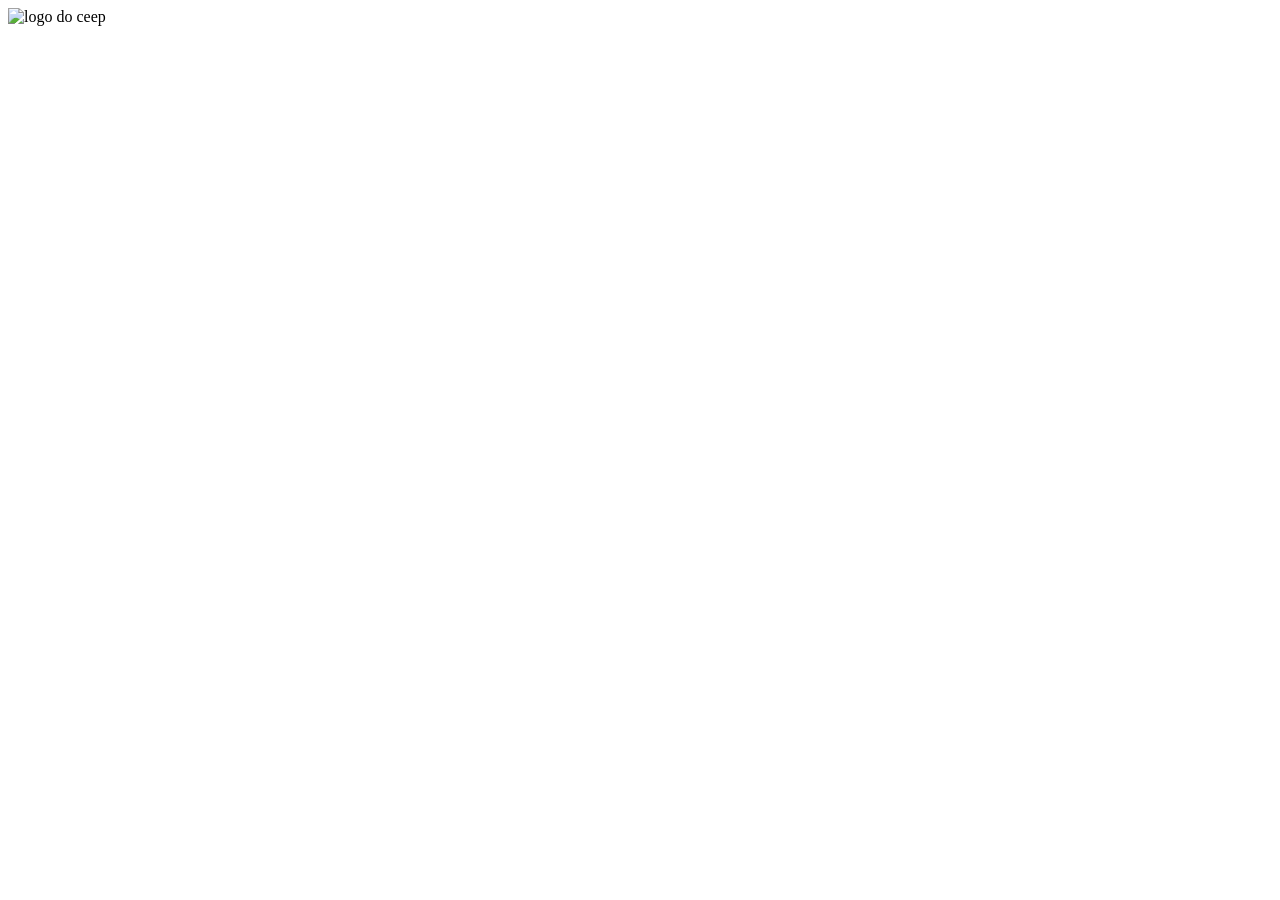
==== index.html @ e659c6b1 "primeira versão" ====
<!DOCTYPE html>
<html lang="en">
<head>
    <meta charset="UTF-8">
    <meta name="viewport" content="width=device-width, initial-scale=1.0">
    <title>Curso De Sistemas</title>
    <link rel="stylesheet" href="style.css">
</head>
<body>
   <header>
        <img src="" alt="logo do ceep">
        <h1></h1>
   </header>
   <main>
    
   </main>
</body>
</html>
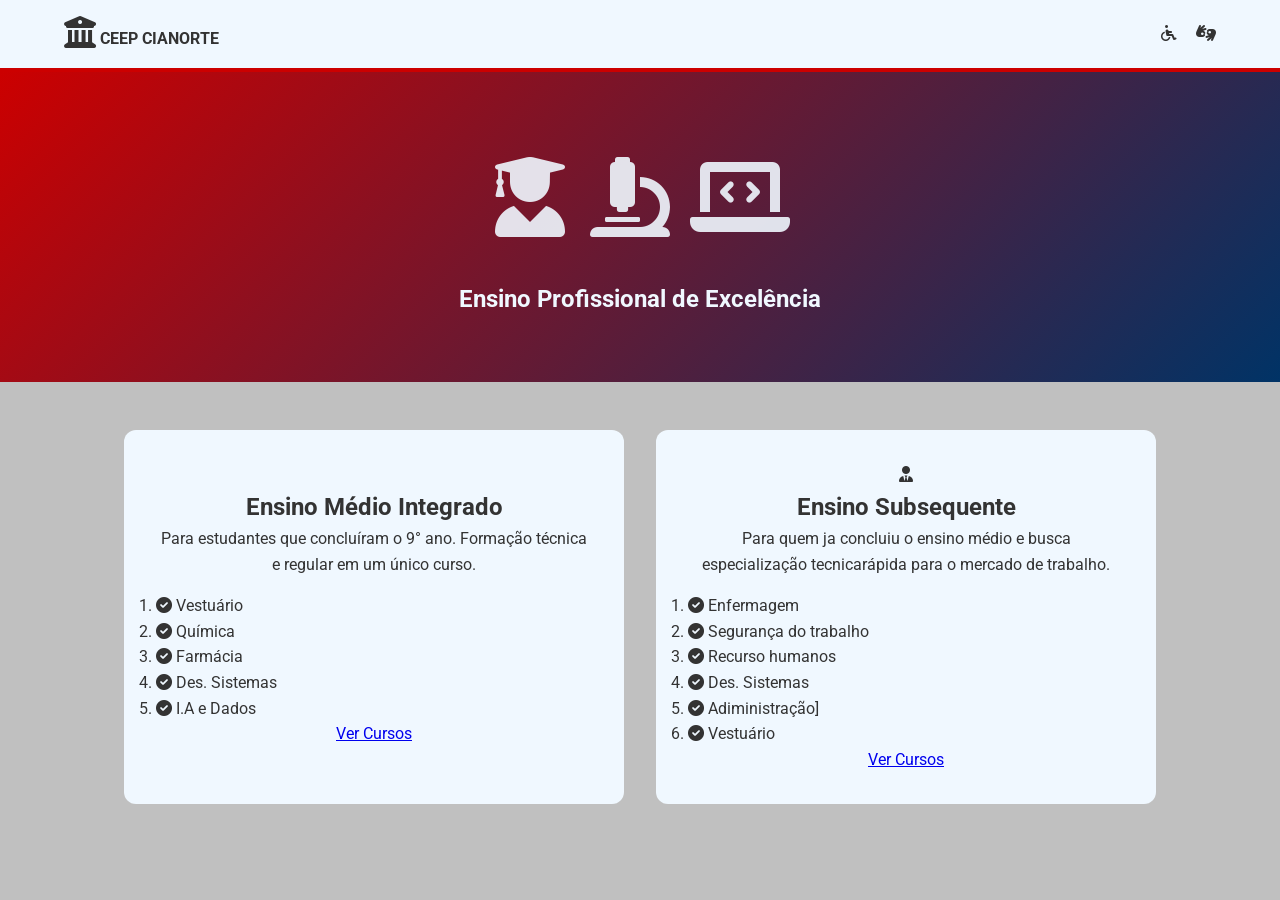
==== commit 4633771a: "Add files via upload" ====
--- a/index.html
+++ b/index.html
@@ -1,18 +1,142 @@
 <!DOCTYPE html>
-<html lang="en">
+<!--1° - trocar a linguagem-->
+<html lang="pt-br">
+
 <head>
     <meta charset="UTF-8">
     <meta name="viewport" content="width=device-width, initial-scale=1.0">
-    <title>Curso De Sistemas</title>
-    <link rel="stylesheet" href="style.css">
+    <!--2º colocar o nome ceep 2026 no navegador-->
+    <title>CEEP 2026</title>
+    <!--3°link do css, acrescentar ./-->
+    <link rel="stylesheet" href="./style.css">
+    <!--link para icones externos-->
+    <link rel="stylesheet" href="https://cdnjs.cloudflare.com/ajax/libs/font-awesome/6.0.0/css/all.min.css" />
 </head>
+
 <body>
-   <header>
-        <img src="" alt="logo do ceep">
-        <h1></h1>
-   </header>
-   <main>
-    
-   </main>
-</body>
-</html>+    <!--4° inserir as tag's de marcação-->
+    <header>
+        <!--inserindo um classe para estilização do logo-->
+        <div class="logo-container">
+            <i class="fas fa-university fa-2x" style="color: var(--azul-estado)">
+            </i>
+            <strong>CEEP CIANORTE</strong>
+        </div>
+        <nav>
+            <i class="fas fa-wheelchair" title="Acessibilidade" style="margin-right: 15px; cursor:pointer"></i>
+            <i class="fas fa-hands-asl-interpreting" title="Libras" style="cursor: pointer"></i>
+        </nav>
+    </header>
+    <!--Area dividida-->
+    <section class="hero">
+        <div class="hero-ilustration">
+            <i class="fas fa-user-graduate"></i>
+            <i class="fas fa-microscope"></i>
+            <i class="fas fa-laptop-code"></i>
+
+        </div>
+        <h1>Ensino Profissional de Excelência</h1>
+    </section>
+    <!--carregando parte principal-->
+    <main class="container-categorias">
+        <div class="card-categoria">
+            <div class="icon-box">
+                <i class="fas fa-book-read"></i>
+            </div>
+            <h2>Ensino Médio Integrado</h2>
+            <p>
+                Para estudantes que concluíram
+                o 9° ano. Formação técnica e 
+                regular em um único curso.
+            </p>
+            <ul style="list-style: nome; margin-top: 1rem;
+            text-align: left;">
+            <li>
+                <i class="fas fa-check-circle"
+                style="color: var(--azul-estado)">
+                </i>
+                Vestuário
+            </li>
+            <li>
+                <i class="fas fa-check-circle"
+                style="color: var(--azul-estado)">
+                </i>
+                Química
+                
+            </li>
+            <li>
+                <i class="fas fa-check-circle"
+                style="color: var(--azul-estado)">
+                </i>
+                Farmácia
+            </li>
+            <li>
+                <i class="fas fa-check-circle"
+                style="color: var(--azul-estado)">
+                </i>
+                Des. Sistemas
+            </li>
+            <li>
+                <i class="fas fa-check-circle"
+                style="color: var(--azul-estado)">
+                </i>
+                I.A e Dados
+            </li>
+            </ul>
+            <a href="./integrado.html" class="btn">Ver Cursos</a>
+        </div>
+        <div class="card-categoria subsequente">
+            <div class="icon-box">
+                <i class="fas fa-user-tie"></i>
+            </div>
+            <h2>Ensino Subsequente</h2>
+            <p>
+                Para quem ja concluiu o ensino médio e busca especialização 
+                tecnicarápida para o mercado de trabalho.
+            </p>
+            <ul style="list-style: nome; margin-top: 1rem;
+            text-align: left;">
+            <li>
+                <i class="fas fa-check-circle"
+                style="color: var(--verde-estado)">
+                </i>
+                Enfermagem
+            </li>
+            <li>
+                <i class="fas fa-check-circle"
+                style="color: var(--verde-estado)">
+                </i>
+                Segurança do trabalho
+                
+            </li>
+            <li>
+                <i class="fas fa-check-circle"
+                style="color: var(--verde-estado)">
+                </i>
+                Recurso humanos
+            </li>
+            <li>
+                <i class="fas fa-check-circle"
+                style="color: var(--verde-estado)">
+                </i>
+                Des. Sistemas
+            </li>
+            <li>
+                <i class="fas fa-check-circle"
+                style="color: var(--verde-estado)">
+                </i>
+                Adiministração]
+                 </li>
+            <li>
+                <i class="fas fa-check-circle"
+                style="color: var(--verde-estado)">
+                </i>
+               Vestuário
+            </li>
+            </li>
+            </ul>
+            <a href="./subsequente.html" class="btn">Ver Cursos</a>
+        </div>
+    </main>
+
+</body>
--- a/style.css
+++ b/style.css
@@ -0,0 +1,76 @@
+@import url('https://fonts.googleapis.com/css2?family=Roboto:ital,wght@0,100..900;1,100..900&display=swap');
+
+/*Variaáveis de CSS*/
+:root{
+    --vermelho-ceep: #cc0000;
+    --amarelo-ceep: #fcc200;
+    --cinza-claro: #c0c0c0;
+    --branco-ceep: #f0f8ff;
+    --texto: #333;
+}
+
+/*Reset Global*/
+*{
+    margin: 0;
+    padding: 0;
+    box-sizing: border-box;
+}
+
+body{
+    font-family:"Roboto", Arial, Helvetica, sans-serif;
+    background-color: var(--cinza-claro);
+    color: var(--texto);
+    line-height: 1.6;
+}
+/*Cabeçalho*/
+header{
+    background-color: var(--branco-ceep);
+    padding: 1rem 5%;
+    display: flex;
+    justify-content: space-between;
+    align-items: center;
+    border-bottom: 4px solid var(--vermelho-ceep);
+    box-shadow: 0px 2px 5px rgba(0, 0, 0, 0.1);
+}
+
+.logo-container img{
+    height: 60px;
+    margin-right: 15px;
+}
+/*Secao hero - banner principal, com gradiente*/
+.hero{
+    background: linear-gradient(135deg, var(--vermelho-ceep) 0%, #003366 100%);
+    color: var(--branco-ceep);
+    padding: 4rem 5%;
+    text-align: center;
+}
+
+.hero-ilustration{
+    font-size: 5rem;
+    margin-bottom: 1rem;
+    opacity: 0.9;
+}
+/*CONTAINER DE CATEGORIAS*/
+.container-categorias{
+    display: flex;
+    gap: 2rem;
+    padding: 3rem 5%;
+    flex-wrap: wrap;
+    justify-content: center;
+}
+/*ESTILIZAÇÃO DOS CARDS*/
+.card-categoria{
+    background: var(--branco-ceep);
+    border-radius: 12px;
+    padding: 2rem;
+    flex: 1;
+    min-width: 300px;
+    max-width: 500px;
+    text-align: center;
+    transition: transform 0.3s ease;
+    boox-shadow: 0 4px 15px rgba(0, 0, 0, 0.05);
+}
+.card-categoria.subsequente{
+    border-color: var(--amarelo-ceep);
+}rder-bottom: 8px solid var(--vermelho-ceep);
+    b
